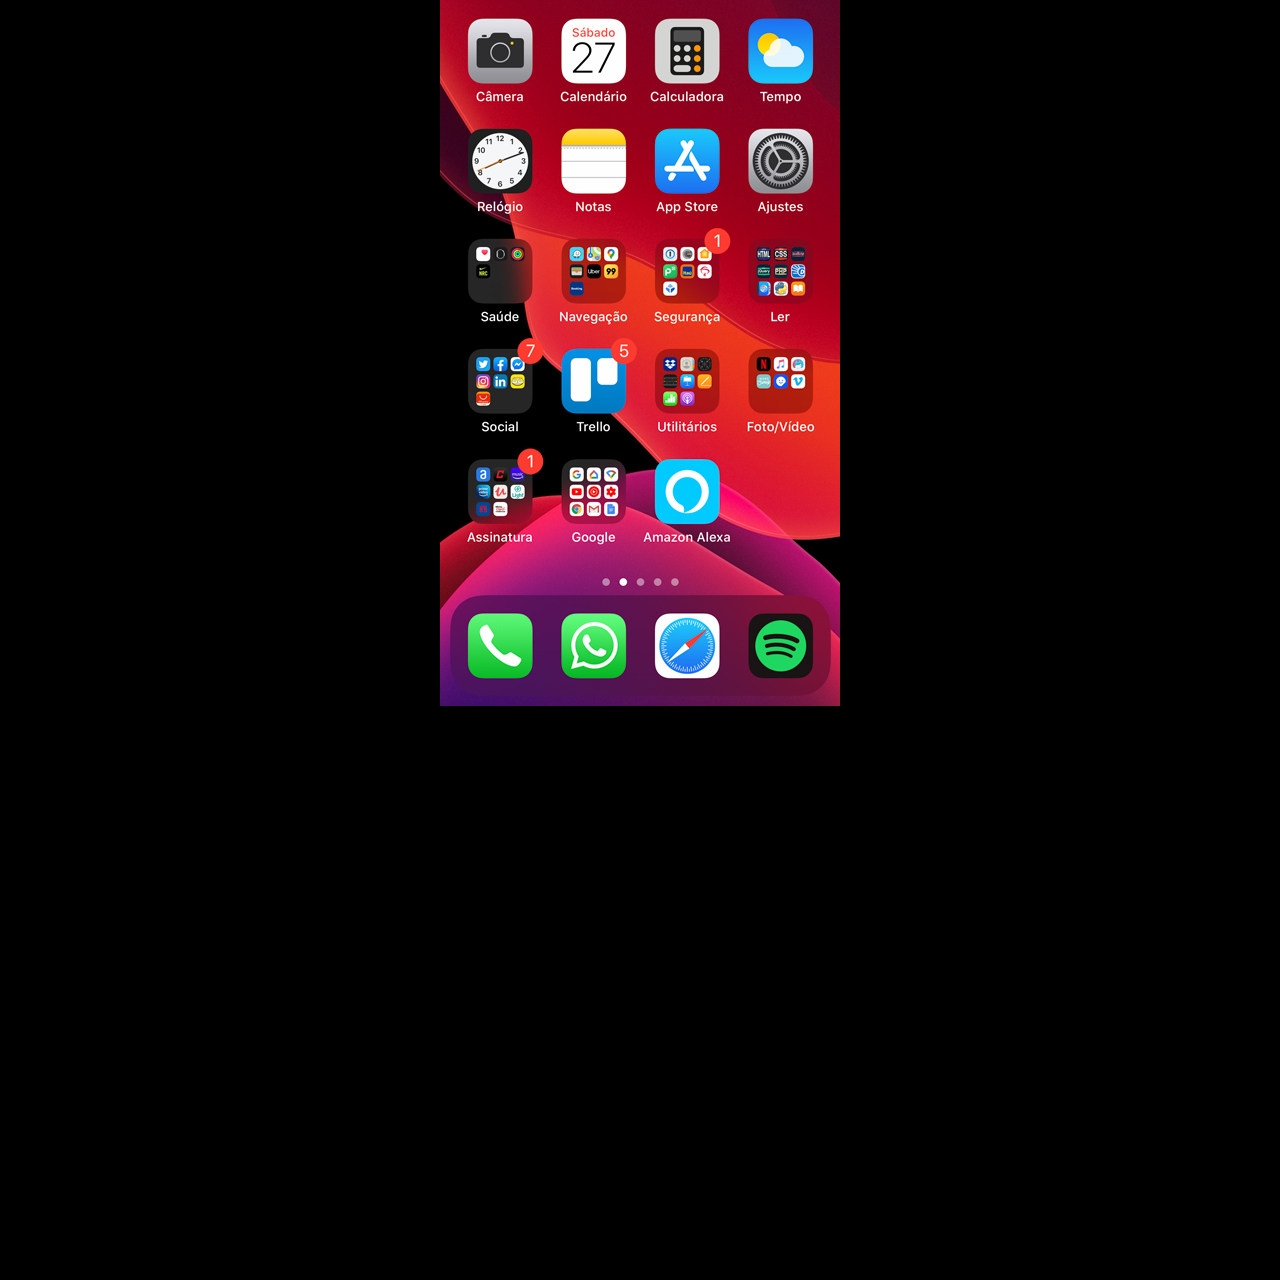
==== home.html @ 06584789 "projeto social começo" ====
<!DOCTYPE html>
<html lang="pt-br">
<head>
    <meta charset="UTF-8">
    <meta name="viewport" content="width=device-width, initial-scale=1.0">
    <title>Home</title>
</head>
<style>
    * {
        margin: 0px;
        padding: 0px;
    }

    body {
        width: 100vw;
        height: 100vw;
        background: black url(imagens/tela-home.jpg) no-repeat top center;
    }

</style>
<body>
    
</body>
</html>
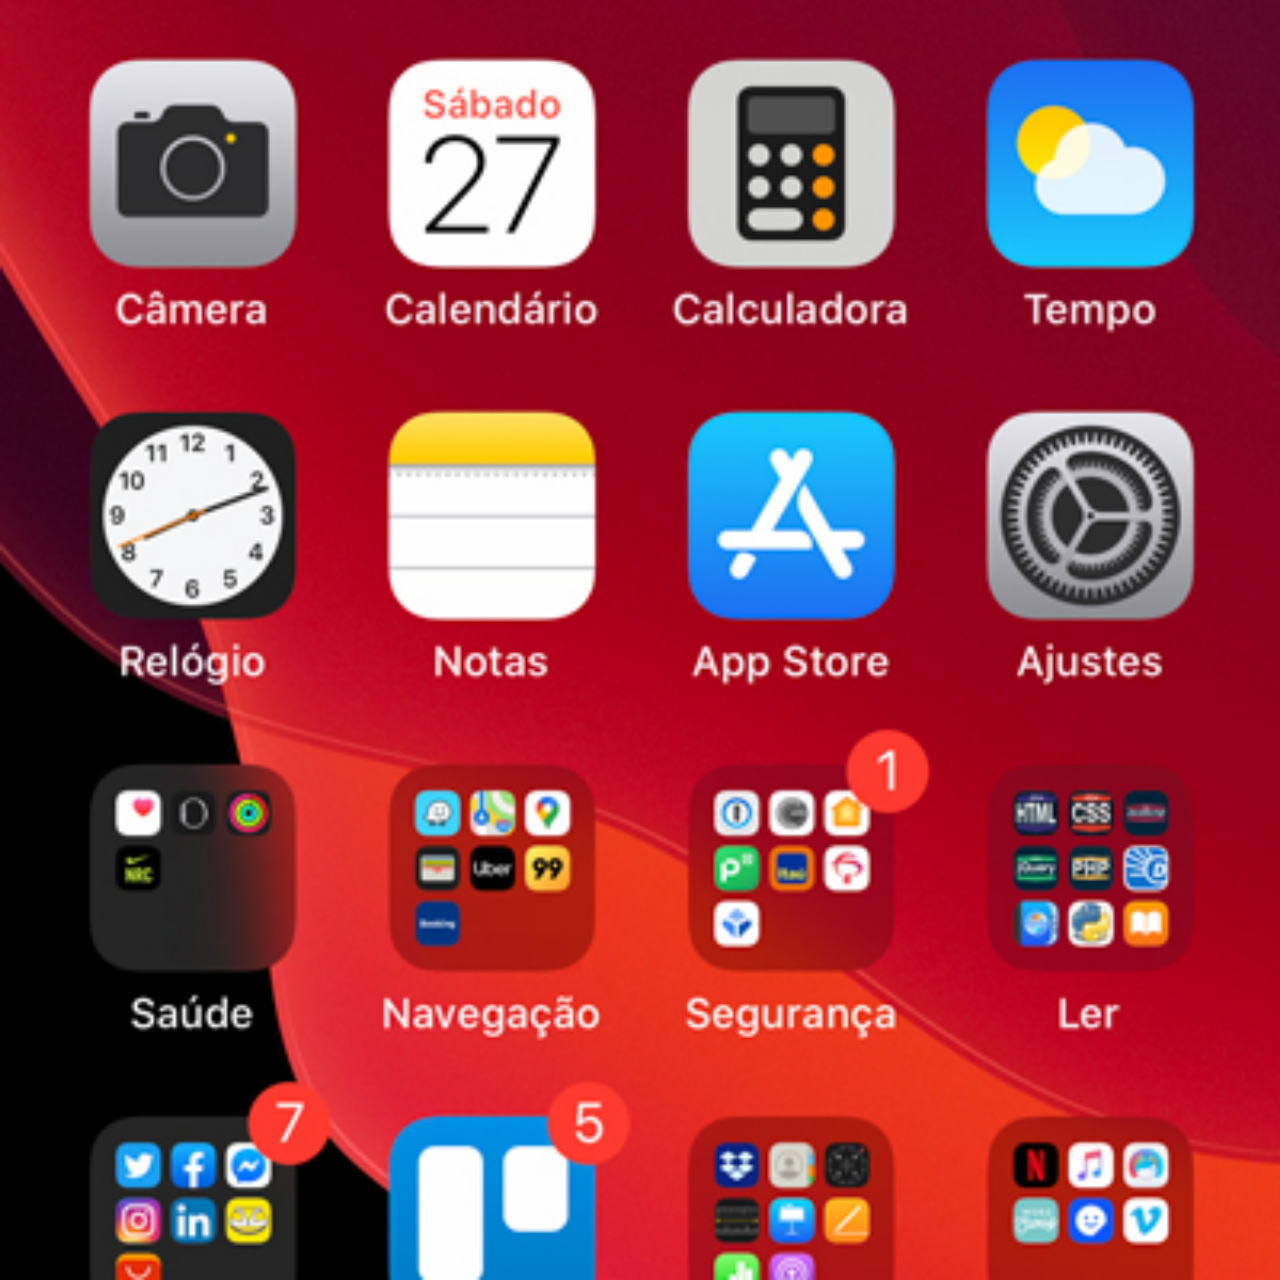
==== commit 3f1072a3: "Criei a tela home" ====
--- a/home.html
+++ b/home.html
@@ -15,6 +15,7 @@
         width: 100vw;
         height: 100vw;
         background: black url(imagens/tela-home.jpg) no-repeat top center;
+        background-size: cover; /*Alinha a imagem dentro do frame*/
     }
 
 </style>
